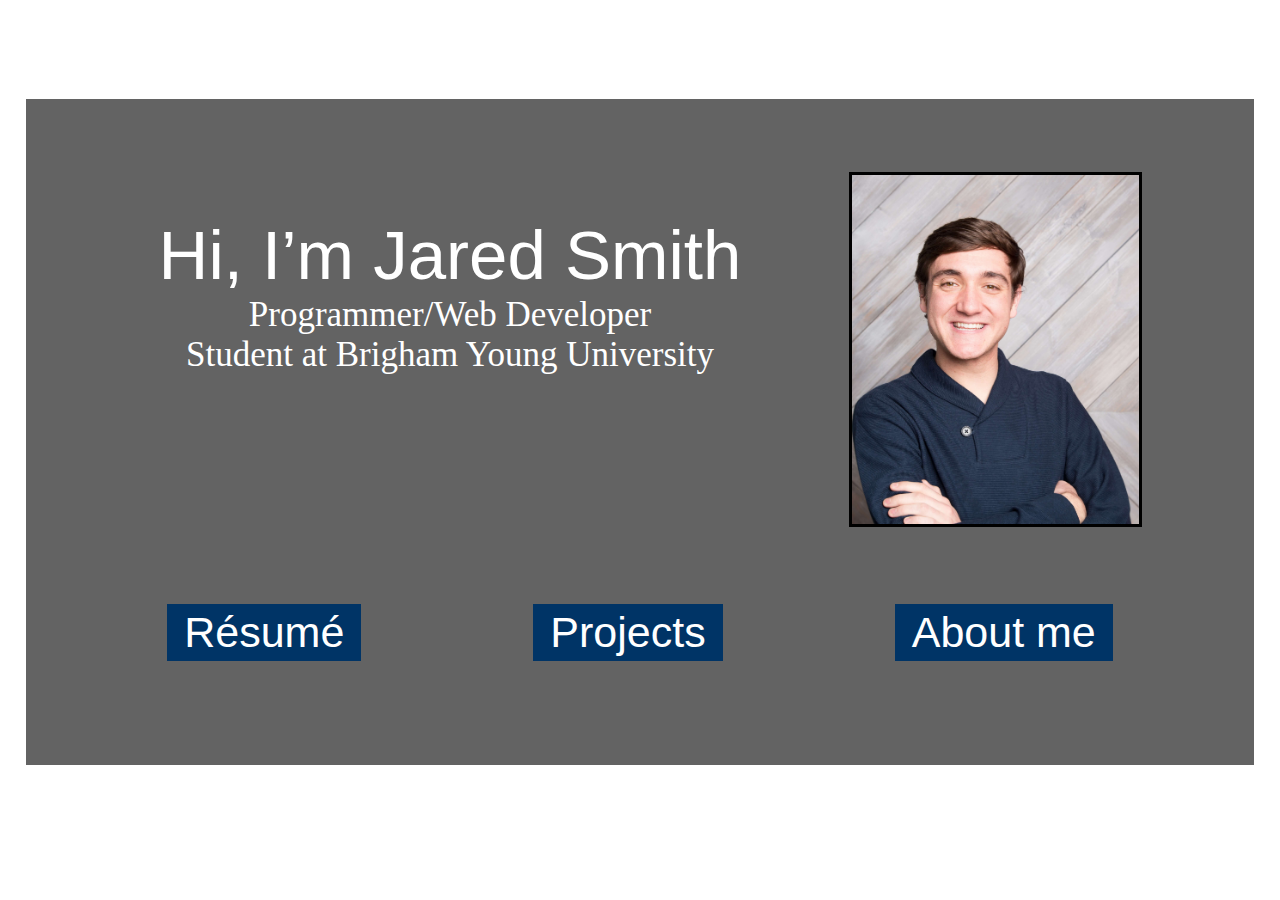
==== index.html @ 3f1c02e6 "init" ====
﻿<!DOCTYPE html>
<html>
<head>
    <script src="https://ajax.googleapis.com/ajax/libs/jquery/3.3.1/jquery.min.js"></script>
    <script src="index.js"></script>
    <link rel="stylesheet" type="text/css" href="/css/index_animation.css" />
    <link rel="stylesheet" type="text/css" href="/css/index.css">
    <link rel="stylesheet" type="text/css" href="/css/index_menu.css" />
    <link rel="stylesheet" type="text/css" href="/css/index_phone.css" />

</head>

<body>
    <div id="Home_menu">
        <div id="MainBackground" class="ImageBack1">
            <div id="HomeClearBox">

                <div id="HomeImageAndMessageBox">
                    <div id="HomePageMessage">
                        <span id="HomPageMessageTitle">Hi, I’m Jared Smith</span><br />
                        Programmer/Web Developer<br />
                        Student at Brigham Young University
                    </div>
                    <img src="/Images/Jared2.jpg" />
                </div>
                <div id="HomePageButtons">
                    <button class="HomeLinkButtons pulse" onclick="open_menu('Resume_menu')">Résumé</button>
                    <button class="HomeLinkButtons pulse" onclick="open_menu('Project_menu')">Projects</button>
                    <button class="HomeLinkButtons pulse" onclick="open_menu('About_menu')">About me</button>
                </div>
            </div>

        </div>
    </div>
    <!----------------------------------------------------------------------------------------------------->

    <div id="TopNavBar">
        <div id="MainTitle">S-appz</div>
        <div space style="    margin-top: 23px;font-size: 20px;width: 67%;font-family: monospace;"></div>
        <div class="NavTabOut" onclick="open_menu('Home_menu')"><div class="NavTabIn">Home</div></div>
        <div class="NavTabOut" onclick="open_menu('Resume_menu')"><div class="NavTabIn">Resume</div></div>
        <div class="NavTabOut" onclick="open_menu('Project_menu')"><div class="NavTabIn">Projects</div></div>
        <div class="NavTabOut" onclick="open_menu('About_menu')"><div class="NavTabIn">About me</div></div>
    </div>

    <!----------------------------------------------------------------------------------------------------->
    <div id="Resume_menu">
        <div style="text-align:center">
            <embed id="Resume_pdf" src="Resume2018-9-22.pdf" width="1000" height="5000">
        </div>
    </div>
    <!----------------------------------------------------------------------------------------------------->
    <div id="Project_menu">
        <div id="ProjectMenuBackground">
            <div id="ProjectMenuTitle">Projects</div>
            <div id="ProjectsContainer">


            </div>
        </div>
    </div>
    <!----------------------------------------------------------------------------------------------------->
    <div id="About_menu">
        about
    </div>
</body>
</html>
---- css/index_animation.css ----
﻿@keyframes zoomIn {
    from {
        opacity: 0;
        -webkit-transform: scale3d(0.3, 0.3, 0.3);
        transform: scale3d(0.3, 0.3, 0.3);
    }

    50% {
        opacity: 1;
    }
}

.zoomIn {
    -webkit-animation-name: zoomIn;
    -webkit-animation-duration:2s;
    animation-delay: 2s;
    animation-name: zoomIn;
}
---- css/index.css ----
﻿
#test1 {
    font-size: 100px;
}

.container {
    background-color: #99CCFF;
    border: thick solid #808080;
    padding: 20px;
    margin: 20px;
}

.ImageBack1 {
    height: -webkit-fill-available;
    width: 100%;
    background-image: url(/images/MainBack.jpg);
    background-size: cover;
    position: absolute;
    top: 0px;
    z-index: 1;
    margin-left: 50%;
    transform: translate(-50%);
}


#HomeClearBox img {
    border: solid black;
    width: 287px;
    margin-left: 83px;
}

#HomeClearBox {
    background: #0000009c;
    margin: 0px 26px;
    margin-top: 99px;
    height: 74%;
    color: white;
    z-index: 2;
}

.HomeLinkButtons {
    background-color: #003466;
    border: none;
    color: white;
    font-size: 43px;
    padding: 4px 17px;
    margin: 0px 84px;
    cursor: pointer;

    -webkit-animation-name: zoomIn;
    -webkit-animation-duration: 1s;
    animation-delay: 0s;
    animation-name: zoomIn;
}

    .HomeLinkButtons:hover {
        box-shadow: 0 0px 23px 0 rgb(59, 98, 137), 0 0px 20px 0 rgba(255, 255, 255, 0.75);
    }


#HomePageMessage {
    display: inline-block;
    vertical-align: top;
    font-size: 35px;
    width: 624px;
    text-align: center;
    font-family: cursive;
    margin-top: 44px;
}

#HomeImageAndMessageBox {
    padding: 73px;
    text-align:center;
}

#HomPageMessageTitle {
    font-size: 69px;
    font-family: sans-serif;
}

#HomePageButtons {
    text-align: center;
}
---- css/index_menu.css ----
﻿

html {
    height: 100%;
}

body {
    margin: 0%;
    height: 100%;
    z-index:1;
}

a {
    color: black;
    text-decoration: none;
}

#TopNavBar {
    height: 71px;
    width: 100%;
    background-color: #559ed2;
    display: none;
    box-shadow: 0 4px 8px 0 rgba(0, 0, 0, 0.2), 0 6px 20px 0 rgba(0, 0, 0, 0.19);
    z-index: 5;
    position: absolute;
   
}

#NavSpace1 {
    width: 57%;
}


#MainTitle {
    font-size: 31px;
    font-family: monospace;
    margin: 1%;
}

.NavTabOut {
    width: 5.5%;
    text-align: center;
    background-color: #4193ce;
    margin: 0px 1px;
}

.NavTabIn {
    margin-top: 22px;
}

.NavTab {
    width: 100px;
    height: 71px;
    text-align: center;
    cursor: pointer;
    margin: 1px;
}


.NavTabOut:hover {
    box-shadow: 0 4px 8px 0 rgba(0, 0, 0, 0.2), 0 6px 20px 0 rgba(0, 0, 0, 0.19);
}

#Resume_menu {
    display: none;
}

#Project_menu {
    display: none;
}

#About_menu {
    display: none;
}

#Resume_pdf {
    width: -webkit-fill-available;
    height: -webkit-fill-available;
}




#GamesMenuBackGround {
    background-color: black;
    height: max-content;
}

#SpaceShip1Img {
    position: absolute;
    top: 377px;
    left: 36px;
}


#GamesMenuCenterStripeContainer {
    height: max-content;
    background-color: whitesmoke;
    margin: 0 13%;
    border: double white 15px;
    padding-top: 44px;
    margin-left: 50%;
    width:1075px;
    transform: translate(-50%);
}

#MenuTitle {
    text-align: center;
    font-size: 45px;
    margin-bottom: 23px;
    color: white;
}

.DisplayImage {
    height: 250px;
    width: 250px;
    background-color: black;
    box-shadow: 0 4px 8px 0 rgba(0, 0, 0, 0.2), 0 6px 20px 0 rgba(0, 0, 0, 0.19);
    margin: 30px;
}
    .DisplayImage:hover {
        border: solid #559ed2;
        margin: 27px;
    }

.DisplayName {
    width: 100px;
    text-align: center;
    margin: auto;
}

.DisplayLink {
    margin: 0 5%;
    cursor: pointer;
    width: fit-content;
    display:inline-block;
}

.DisplayRow {
    display: flex;
    margin-bottom: 66px;
}


#ProjectMenuBackground {
    background-color: black;
    height: auto;
    position: absolute;
    top: 0px;
    width: -webkit-fill-available;
    z-index: 2;
    background-image: url(https://img.freepik.com/free-photo/wooden-plank-textured-background-material_53876-31378.jpg?size=338&ext=jpg);
}

#ProjectsContainer {
    background-color: darkgray;
    width: 80%;
    height: auto;
    margin-left: 50%;
    transform: translate(-50%);
    border: solid 12px;
    padding-top: 100px;
    text-align:center;
}

#ProjectMenuTitle{

}

#ProjectContainerSpace{

}
---- css/index_phone.css ----
﻿@media only screen and (max-width: 1200px) {
    .HomeLinkButtons {
        margin: 0px 1%;
    }

    #HomeImageAndMessageBox {
        text-align: center
    }

    .HomeLinkButtons {
        background-color: #003466;
        border: none;
        color: white;
        font-size: 116px;
        margin: 0px 84px;
        border: solid;
        margin-top: 26px;
    }

    #HomeClearBox img {
        margin-left: 0px;
    }

    #HomePageMessage {
        display: inline-block;
        vertical-align: top;
        font-size: 35px;
        text-align: center;
        font-family: cursive;
        display: block;
        width: auto;
    }

    #HomeImageAndMessageBox {
        padding: 0px;
    }

    .DisplayImage{
        width:350px;
        height:350px;
    }
        
    .DisplayName {
        font-size: 47px;
        width: auto;
    }
}
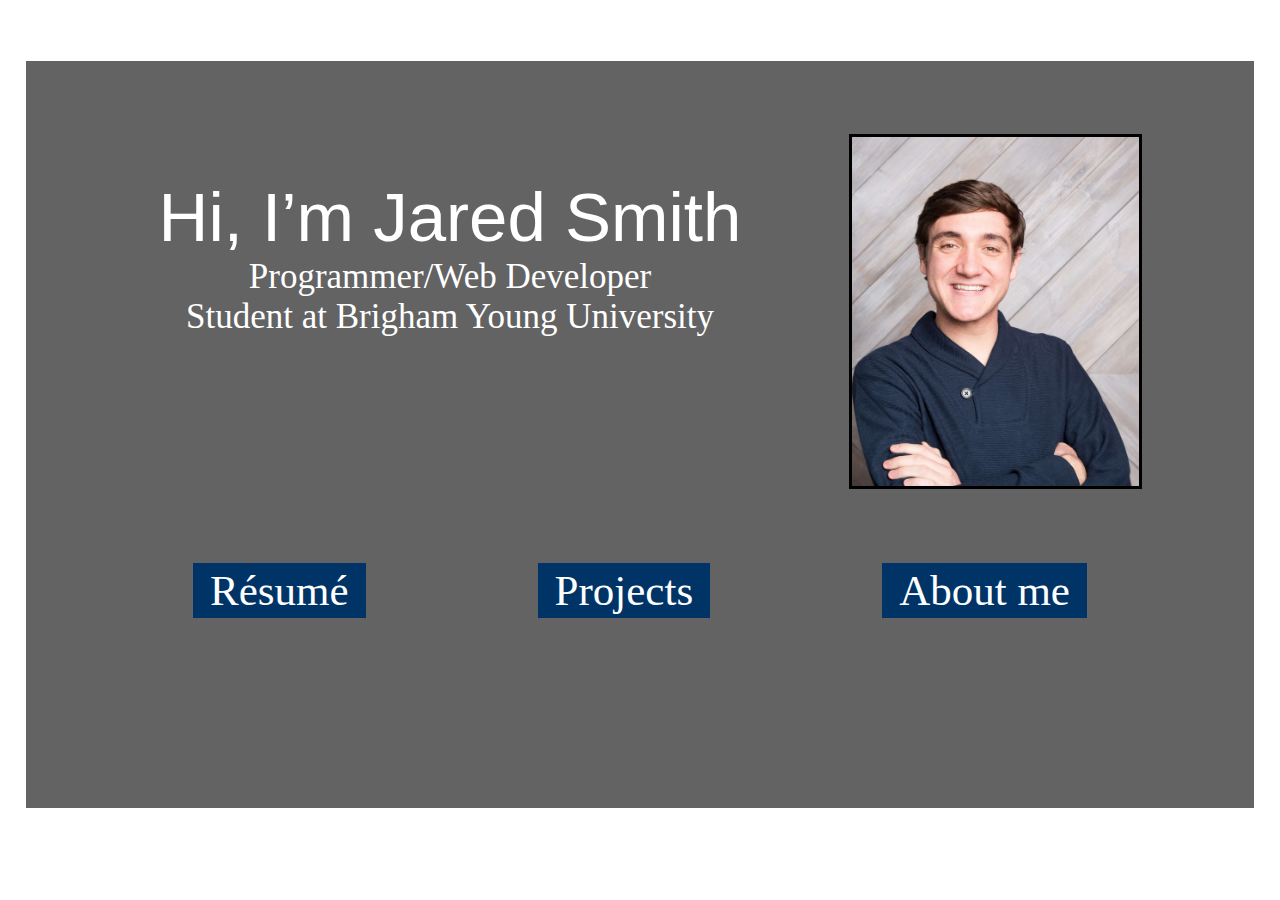
==== commit a94bea1d: "reorganized" ====
--- a/index.html
+++ b/index.html
@@ -1,13 +1,9 @@
 ﻿<!DOCTYPE html>
 <html>
 <head>
-    <script src="https://ajax.googleapis.com/ajax/libs/jquery/3.3.1/jquery.min.js"></script>
-    <script src="index.js"></script>
-    <link rel="stylesheet" type="text/css" href="/css/index_animation.css" />
-    <link rel="stylesheet" type="text/css" href="/css/index.css">
-    <link rel="stylesheet" type="text/css" href="/css/index_menu.css" />
-    <link rel="stylesheet" type="text/css" href="/css/index_phone.css" />
-
+    <link rel="stylesheet" type="text/css" href="index_animation.css" />
+    <link rel="stylesheet" type="text/css" href="index.css">
+    <link rel="stylesheet" type="text/css" href="index_phone.css" />
 </head>
 
 <body>
@@ -24,44 +20,14 @@
                     <img src="/Images/Jared2.jpg" />
                 </div>
                 <div id="HomePageButtons">
-                    <button class="HomeLinkButtons pulse" onclick="open_menu('Resume_menu')">Résumé</button>
-                    <button class="HomeLinkButtons pulse" onclick="open_menu('Project_menu')">Projects</button>
-                    <button class="HomeLinkButtons pulse" onclick="open_menu('About_menu')">About me</button>
+                    <a class="HomeLinkButtons pulse" href="menus//Resume/Resume.html">Résumé</a>
+                    <a class="HomeLinkButtons pulse" href="menus/Projects/Projects.html">Projects</a>
+                    <a class="HomeLinkButtons pulse" href="menus/About/About.html">About me</a>
                 </div>
             </div>
 
         </div>
     </div>
-    <!----------------------------------------------------------------------------------------------------->
 
-    <div id="TopNavBar">
-        <div id="MainTitle">S-appz</div>
-        <div space style="    margin-top: 23px;font-size: 20px;width: 67%;font-family: monospace;"></div>
-        <div class="NavTabOut" onclick="open_menu('Home_menu')"><div class="NavTabIn">Home</div></div>
-        <div class="NavTabOut" onclick="open_menu('Resume_menu')"><div class="NavTabIn">Resume</div></div>
-        <div class="NavTabOut" onclick="open_menu('Project_menu')"><div class="NavTabIn">Projects</div></div>
-        <div class="NavTabOut" onclick="open_menu('About_menu')"><div class="NavTabIn">About me</div></div>
-    </div>
-
-    <!----------------------------------------------------------------------------------------------------->
-    <div id="Resume_menu">
-        <div style="text-align:center">
-            <embed id="Resume_pdf" src="Resume2018-9-22.pdf" width="1000" height="5000">
-        </div>
-    </div>
-    <!----------------------------------------------------------------------------------------------------->
-    <div id="Project_menu">
-        <div id="ProjectMenuBackground">
-            <div id="ProjectMenuTitle">Projects</div>
-            <div id="ProjectsContainer">
-
-
-            </div>
-        </div>
-    </div>
-    <!----------------------------------------------------------------------------------------------------->
-    <div id="About_menu">
-        about
-    </div>
 </body>
 </html>
--- a/index_animation.css
+++ b/index_animation.css
@@ -0,0 +1,18 @@
+﻿@keyframes zoomIn {
+    from {
+        opacity: 0;
+        font-size:0px;
+    }
+
+    50% {
+        opacity: 1;
+        font-size:45px;
+    }
+}
+
+.zoomIn {
+    -webkit-animation-name: zoomIn;
+    -webkit-animation-duration:2s;
+    animation-delay: 2s;
+    animation-name: zoomIn;
+}
--- a/index.css
+++ b/index.css
@@ -0,0 +1,97 @@
+﻿
+html {
+    height: 100%;
+}
+
+body {
+    margin: 0%;
+    height: 100%;
+    z-index: 1;
+}
+
+a {
+    color: black;
+    text-decoration: none;
+}
+
+
+.container {
+    background-color: #99CCFF;
+    border: thick solid #808080;
+    padding: 20px;
+    margin: 20px;
+}
+
+.ImageBack1 {
+    height: -webkit-fill-available;
+    width: 100%;
+    background-image: url(/images/MainBack.jpg);
+    background-size: cover;
+    position: absolute;
+    top: 0px;
+    z-index: 1;
+    margin-left: 50%;
+    transform: translate(-50%);
+}
+
+
+#HomeClearBox img {
+    border: solid black;
+    width: 287px;
+    margin-left: 83px;
+}
+
+#HomeClearBox {
+    background: #0000009c;
+    margin: 0px 26px;
+    margin-top: 61px;
+    height: 83%;
+    color: white;
+    z-index: 2;
+}
+
+.HomeLinkButtons {
+    background-color: #003466;
+    border: none;
+    color: white;
+    font-size: 43px;
+    padding: 4px 17px;
+    margin: 0px 84px;
+    cursor: pointer;
+
+    -webkit-animation-name: zoomIn;
+    -webkit-animation-duration: 2s;
+    animation-delay: 0s;
+    animation-name: zoomIn;
+}
+
+    .HomeLinkButtons:hover {
+        box-shadow: 0 0px 23px 0 rgb(59, 98, 137), 0 0px 20px 0 rgba(255, 255, 255, 0.75);
+    }
+
+
+#HomePageMessage {
+    display: inline-block;
+    vertical-align: top;
+    font-size: 35px;
+    width: 624px;
+    text-align: center;
+    font-family: cursive;
+    margin-top: 44px;
+}
+
+#HomeImageAndMessageBox {
+    padding: 73px;
+    text-align:center;
+}
+
+#HomPageMessageTitle {
+    font-size: 69px;
+    font-family: sans-serif;
+}
+
+#HomePageButtons {
+    text-align: center;
+}
+
+
--- a/index_phone.css
+++ b/index_phone.css
@@ -0,0 +1,47 @@
+﻿@media only screen and (max-width: 1200px) {
+    .HomeLinkButtons {
+        margin: 0px 1%;
+    }
+
+    #HomeImageAndMessageBox {
+        text-align: center
+    }
+
+    .HomeLinkButtons {
+        background-color: #003466;
+        border: none;
+        color: white;
+        font-size: 116px;
+        margin: 0px 84px;
+        border: solid;
+        margin-top: 26px;
+    }
+
+    #HomeClearBox img {
+        margin-left: 0px;
+    }
+
+    #HomePageMessage {
+        display: inline-block;
+        vertical-align: top;
+        font-size: 35px;
+        text-align: center;
+        font-family: cursive;
+        display: block;
+        width: auto;
+    }
+
+    #HomeImageAndMessageBox {
+        padding: 0px;
+    }
+
+    .DisplayImage{
+        width:350px;
+        height:350px;
+    }
+        
+    .DisplayName {
+        font-size: 47px;
+        width: auto;
+    }
+}
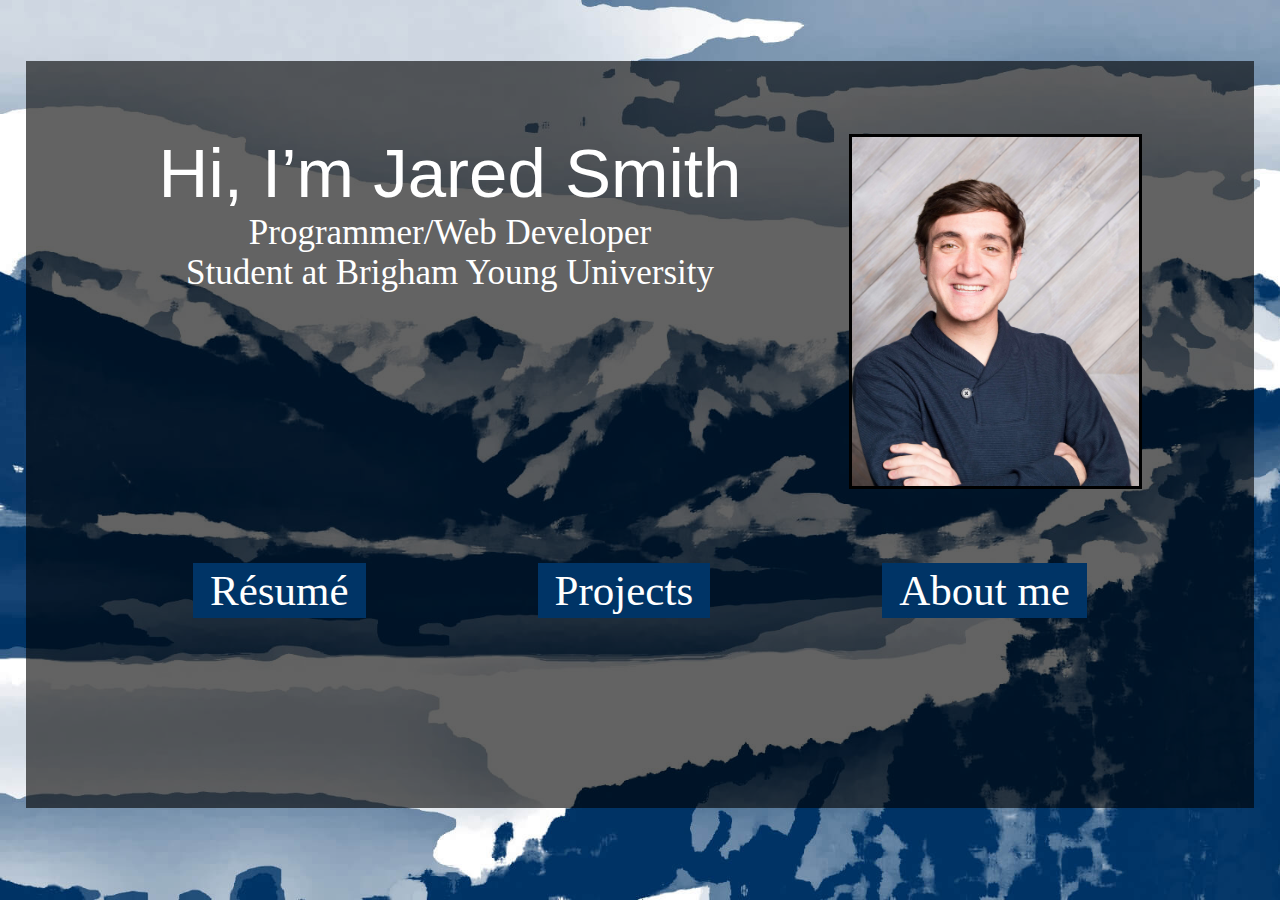
==== commit 2a81dff9: "Phone compatible stuff" ====
--- a/index.html
+++ b/index.html
@@ -4,6 +4,7 @@
     <link rel="stylesheet" type="text/css" href="index_animation.css" />
     <link rel="stylesheet" type="text/css" href="index.css">
     <link rel="stylesheet" type="text/css" href="index_phone.css" />
+
 </head>
 
 <body>
--- a/index.css
+++ b/index.css
@@ -25,7 +25,7 @@
 .ImageBack1 {
     height: -webkit-fill-available;
     width: 100%;
-    background-image: url(/images/MainBack.jpg);
+    background-image: url(/Images/MainBack.jpg);
     background-size: cover;
     position: absolute;
     top: 0px;
@@ -48,6 +48,7 @@
     height: 83%;
     color: white;
     z-index: 2;
+    display:block;
 }
 
 .HomeLinkButtons {
@@ -77,7 +78,7 @@
     width: 624px;
     text-align: center;
     font-family: cursive;
-    margin-top: 44px;
+
 }
 
 #HomeImageAndMessageBox {
--- a/index_phone.css
+++ b/index_phone.css
@@ -14,17 +14,30 @@
         font-size: 116px;
         margin: 0px 84px;
         border: solid;
-        margin-top: 26px;
+        margin-top: 50px;
+        display:inline-block;
+    }
+
+    #HomeClearBox {
+        height: -webkit-fill-available;
+        margin-top: 0px;
+        padding-top: 40px;
     }
 
     #HomeClearBox img {
+        margin-top:20px;
         margin-left: 0px;
+        width: 545px;
+    }
+
+    #HomPageMessageTitle {
+        font-size: 98px;
     }
 
     #HomePageMessage {
         display: inline-block;
         vertical-align: top;
-        font-size: 35px;
+        font-size: 50px;
         text-align: center;
         font-family: cursive;
         display: block;
